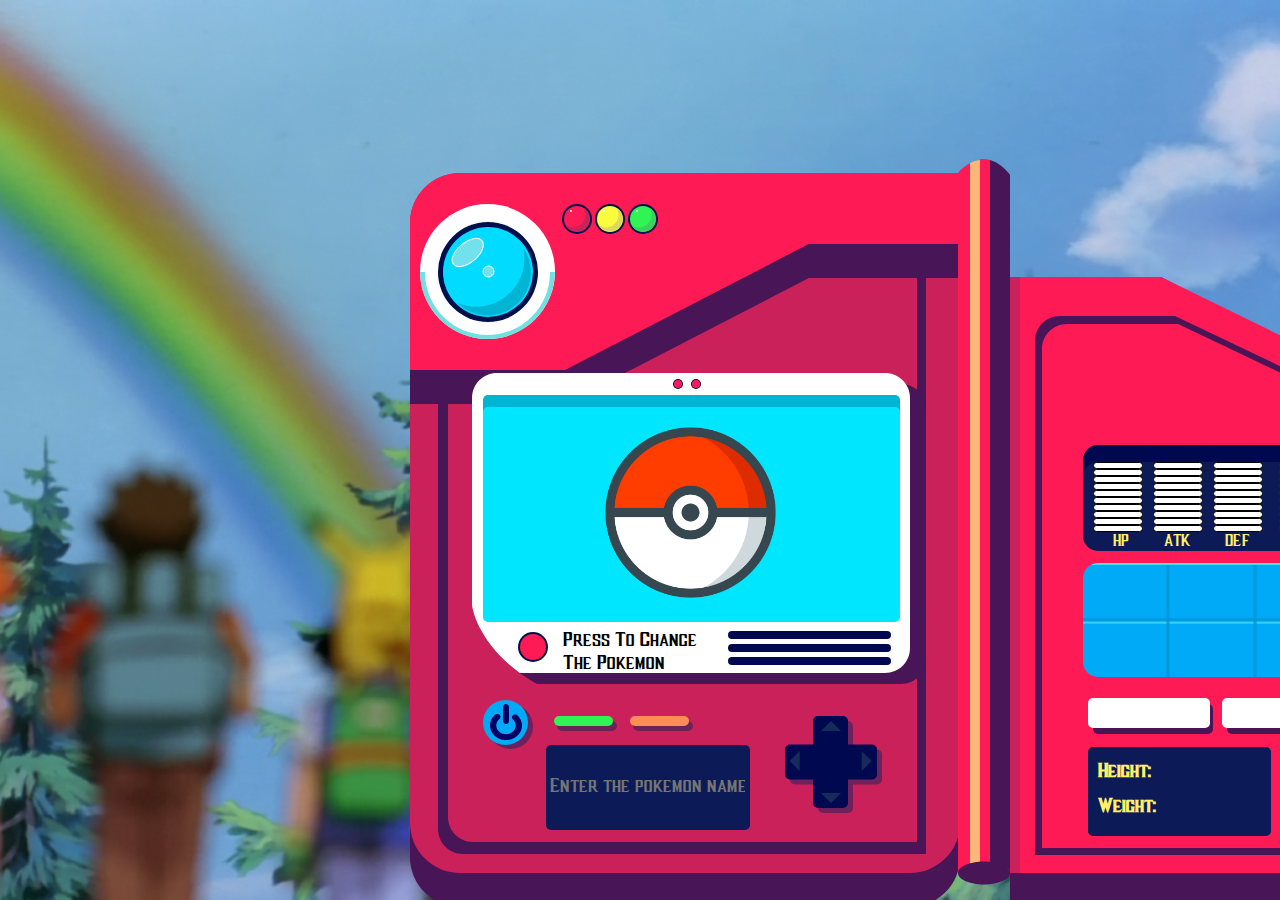
==== index.html @ 6c731b9b "Rename Pokedex.html to index.html" ====
<!DOCTYPE html>
<html lang="en">
<head>
    <meta charset="UTF-8">
    <meta http-equiv="X-UA-Compatible" content="IE=edge">
    <meta name="viewport" content="width=device-width, initial-scale=1.0">
    <title>Pokedex</title>
    <link rel="stylesheet" href="css/style.css">
    <link rel="icon" type="imgicon" href="img/favicon.ico">
</head>
<body>
    <div id="Web_1920__1" class="Web_1920__1_Class">
        <div class="Componente_27___1 Componente_27__1_Class">
            <div class="Componente_21___1 Componente_21__1_Class">
                <svg class="Rectngulo_1">
                    <rect class="Rectngulo_1_Class" rx="50" ry="50" x="0" y="0" width="550" height="700">
                    </rect>
                </svg>
                <div class="Grupo_1_Class">
                    <svg class="Rectngulo_2">
                        <rect class="Rectngulo_2_Class" rx="50" ry="50" x="0" y="0" width="550" height="700">
                        </rect>
                    </svg>
                </div>
                <svg class="Unin_7" viewBox="0 0 488.001 657">
                    <path class="Unin_7_Class" d="M 25.00020027160645 657 C 11.19330024719238 657 0 645.8067016601562 0 631.9998168945312 L 0 131.4000091552734 L 137.8188018798828 131.4000091552734 L 354.022216796875 0.1224000006914139 L 354.022216796875 0 L 463.0005187988281 0 C 476.8074035644531 0 488.0007019042969 11.19330024719238 488.0007019042969 25.00020027160645 L 488.0007019042969 131.4000091552734 L 488.0007019042969 657 L 25.00020027160645 657 Z">
                    </path>
                </svg>
                <svg class="Unin_8" viewBox="0 0 469 632">
                    <path class="Unin_8_Class" d="M 25.00020027160645 631.9998168945312 C 11.19330024719238 631.9998168945312 0 620.8074340820312 0 606.9996337890625 L 0 126.3996047973633 L 132.4544830322266 126.3996047973633 L 340.2387084960938 0.1179000064730644 L 340.2387084960938 0 L 444.0006103515625 0 C 457.8075256347656 0 468.9999084472656 11.19330024719238 468.9999084472656 25.00020027160645 L 468.9999084472656 126.3996047973633 L 468.9999084472656 631.9998168945312 L 25.00020027160645 631.9998168945312 Z">
                    </path>
                </svg>
                <svg class="Unin_2" viewBox="0 0 550 197">
                    <path class="Unin_2_Class" d="M 154.9998016357422 71.00009918212891 L 154.9998016357422 0 L 549.9999389648438 0 L 549.9999389648438 71.00009918212891 L 398.8108520507812 71.00009918212891 L 154.9998016357422 197.0001068115234 L 154.9998016357422 71.00009918212891 Z M 0 197.0001068115234 L 0 50.00040054321289 C 0 22.38570022583008 22.38570022583008 0 50.00040054321289 0 L 154.9998016357422 0 L 154.9998016357422 197.0001068115234 L 0 197.0001068115234 Z">
                    </path>
                </svg>
                <svg class="Unin_1" viewBox="0 0 550 197">
                    <path class="Unin_1_Class" d="M 154.9998016357422 71.00009918212891 L 154.9998016357422 0 L 549.9999389648438 0 L 549.9999389648438 71.00009918212891 L 398.8108520507812 71.00009918212891 L 154.9998016357422 197.0001068115234 L 154.9998016357422 71.00009918212891 Z M 0 197.0001068115234 L 0 50.00040054321289 C 0 22.38570022583008 22.38570022583008 0 50.00040054321289 0 L 154.9998016357422 0 L 154.9998016357422 197.0001068115234 L 0 197.0001068115234 Z">
                    </path>
                </svg>
            </div>
            <div class="Componente_11___1 Componente_11__1_Class">
                <svg class="Unin_3" viewBox="0 0 550 630">
                    <path class="Unin_3_Class" d="M 549.9999389648438 630 L 549.9999389648438 126 L 394.671630859375 126 L 151.0002288818359 0.1170000061392784 L 151.0002288818359 0 L -3.0517578125e-05 0 L -3.0517578125e-05 126 L -3.0517578125e-05 630 L 549.9999389648438 630 Z">
                    </path>
                </svg>
                <svg class="Unin_4" viewBox="0 0 550 596">
                    <path class="Unin_4_Class" d="M 549.9999389648438 596 L 549.9999389648438 119.1999969482422 L 394.671630859375 119.1999969482422 L 151.0002288818359 0.110685721039772 L 151.0002288818359 0 L -3.0517578125e-05 0 L -3.0517578125e-05 119.1999969482422 L -3.0517578125e-05 596 L 549.9999389648438 596 Z">
                    </path>
                </svg>
                <svg class="Rectngulo_10">
                    <rect class="Rectngulo_10_Class" rx="0" ry="0" x="0" y="0" width="10" height="596">
                    </rect>
                </svg>
                <svg class="Unin_5" viewBox="0 0 510 539">
                    <path class="Unin_5_Class" d="M 0 539.0001220703125 L 0 107.8002014160156 L 0 25.00020027160645 C 0 11.19330024719238 11.19330024719238 0 25.00020027160645 0 L 140.0184020996094 0 L 140.0184020996094 107.8002014160156 L 140.0184020996094 0.1008000001311302 L 365.9678955078125 107.8002014160156 L 510.0003051757812 107.8002014160156 L 510.0003051757812 513.9999389648438 C 510.0003051757812 527.8068237304688 498.8070068359375 539.0001220703125 485.0001220703125 539.0001220703125 L 0 539.0001220703125 Z">
                    </path>
                </svg>
                <svg class="Unin_6" viewBox="0 0 496 524">
                    <path class="Unin_6_Class" d="M 0 523.9998168945312 L 0 104.7996063232422 L 0 25.00020027160645 C 0 11.19330024719238 11.19330024719238 0 25.00020027160645 0 L 136.1744995117188 0 L 136.1744995117188 104.7996063232422 L 136.1744995117188 0.09719999879598618 L 355.9202270507812 104.7996063232422 L 495.9999084472656 104.7996063232422 L 495.9999084472656 498.9996032714844 C 495.9999084472656 512.8074340820312 484.8075256347656 523.9998168945312 470.9997253417969 523.9998168945312 L 0 523.9998168945312 Z">
                    </path>
                </svg>
            </div>
            <div class="Componente_12___1 Componente_12__1_Class">
                <svg class="Sustraccin_7" viewBox="50 20.498 10.001 704.543">
                    <path class="Sustraccin_7_Class" d="M 49.99958038330078 725.0418701171875 L 49.99958038330078 20.67750930786133 C 50.99649047851562 20.55832672119141 52.00576400756836 20.49841690063477 53.00012588500977 20.49841690063477 C 55.3370361328125 20.49841690063477 57.69221878051758 20.82805442810059 60.00030899047852 21.47823524475098 L 60.00030899047852 725.0418090820312 L 59.99831008911133 725.0418090820312 L 59.99831008911133 725.0408935546875 L 49.99958038330078 725.0418701171875 Z">
                    </path>
                </svg>
                <svg class="Sustraccin_9" viewBox="40 20.677 10 704.364">
                    <path class="Sustraccin_9_Class" d="M 49.99941253662109 725.0418701171875 L 49.99741363525391 725.0418701171875 L 49.99741363525391 725.040771484375 L 39.99968719482422 725.041748046875 L 39.99959564208984 23.92413711547852 C 43.26359558105469 22.17241096496582 46.62777709960938 21.08032035827637 49.99941253662109 20.67741012573242 L 49.99941253662109 725.0418701171875 Z">
                    </path>
                </svg>
                <svg class="Sustraccin_11" viewBox="28 23.924 12 710.118">
                    <path class="Sustraccin_11_Class" d="M 39.99961090087891 734.0418090820312 L 39.99760818481445 734.0418090820312 L 39.99760818481445 734.040771484375 L 27.99997329711914 734.0418090820312 L 27.99997329711914 33.80661010742188 C 31.79142761230469 29.48733711242676 35.82860946655273 26.16261100769043 39.99961090087891 23.92415618896484 L 39.99961090087891 734.0418090820312 Z">
                    </path>
                </svg>
                <svg class="Unin_9" viewBox="0 0 52 724.563">
                    <path class="Unin_9_Class" d="M 0 713.063720703125 C 0 706.71240234375 11.64060020446777 701.5635375976562 26.00010108947754 701.5635375976562 C 39.89596557617188 701.5635375976562 51.24559783935547 706.385009765625 51.96401977539062 712.4520874023438 C 51.81784439086914 711.2030639648438 51.22649002075195 709.9837036132812 50.2047004699707 708.8237915039062 C 49.18500137329102 707.6672973632812 47.7593994140625 706.5953979492188 45.96660232543945 705.6378173828125 C 42.37829971313477 703.7208251953125 37.41839981079102 702.3510131835938 32.00040054321289 701.779541015625 L 32.00040054321289 0 C 35.52569961547852 0.9927000403404236 39.01230239868164 2.748600006103516 42.36389923095703 5.218200206756592 C 45.71010208129883 7.684200286865234 48.95280075073242 10.88370037078857 52.00020217895508 14.72670078277588 L 52.00020217895508 712.5632934570312 L 51.9984016418457 712.5632934570312 L 51.9984016418457 712.5624389648438 L 51.97599029541016 712.5632934570312 C 51.99208450317383 712.7294311523438 52.00020217895508 712.8958740234375 52.00020217895508 713.063720703125 C 52.00020217895508 719.4150390625 40.35960006713867 724.56298828125 26.00010108947754 724.56298828125 C 11.64060020446777 724.56298828125 0 719.4150390625 0 713.063720703125 Z">
                    </path>
                </svg>
            </div>
        </div>
        <div class="Componente_22___1 Componente_22__1_Class">
            <svg class="Elipse_1">
                <ellipse class="Elipse_1_Class" rx="67.5" ry="67.5" cx="67.5" cy="67.5">
                </ellipse>
            </svg>
            <svg class="Sustraccin_1" viewBox="0.002 135 134.996 67">
                <path class="Sustraccin_1_Class" d="M 67.49998474121094 201.9996032714844 C 58.42808532714844 201.9996032714844 49.62460327148438 200.2303924560547 41.33408737182617 196.7411499023438 C 33.32637023925781 193.3709411621094 26.1263370513916 188.5437927246094 19.93400382995605 182.3937835693359 C 13.74361991882324 176.2456817626953 8.867937088012695 169.0812377929688 5.442387104034424 161.0994110107422 C 1.897786855697632 152.8402099609375 0.06733687222003937 144.0591125488281 0.001886873389594257 135 L 134.9981079101562 135.0000152587891 C 134.9326477050781 144.0602111816406 133.1018676757812 152.8409881591797 129.5576019287109 161.0994110107422 C 126.1320724487305 169.0812683105469 121.2563858032227 176.2457122802734 115.0659866333008 182.3937835693359 C 108.8736877441406 188.5437774658203 101.6736526489258 193.3709259033203 93.66590118408203 196.7411499023438 C 85.37538909912109 200.2303924560547 76.57190704345703 201.9996032714844 67.49998474121094 201.9996032714844 Z">
                </path>
            </svg>
            <svg class="Elipse_3">
                <ellipse class="Elipse_3_Class" rx="62.5" ry="62.5" cx="62.5" cy="62.5">
                </ellipse>
            </svg>
            <svg class="Elipse_4">
                <ellipse class="Elipse_4_Class" rx="50" ry="50" cx="50" cy="50">
                </ellipse>
            </svg>
            <svg class="Elipse_5">
                <ellipse class="Elipse_5_Class" rx="45" ry="45" cx="45" cy="45">
                </ellipse>
            </svg>
            <svg class="Elipse_8">
                <ellipse class="Elipse_8_Class" rx="5.5" ry="5.5" cx="5.5" cy="5.5">
                </ellipse>
            </svg>
            <svg class="Elipse_9">
                <ellipse class="Elipse_9_Class" rx="18.5" ry="10" cx="18.5" cy="10">
                </ellipse>
            </svg>
            <svg class="Sustraccin_2" viewBox="28.198 35.326 72.802 67.447">
                <path class="Sustraccin_2_Class" d="M 58.04989242553711 102.7729263305664 C 46.84875869750977 102.7729263305664 36.24715042114258 98.47647857666016 28.19800186157227 90.675048828125 C 33.93080139160156 92.98928833007812 40.00027847290039 94.16361236572266 46.23897552490234 94.16361236572266 C 72.88175201416016 94.16361236572266 94.5572509765625 72.43939208984375 94.5572509765625 45.73672485351562 C 94.5572509765625 42.22719192504883 94.18061828613281 38.72444534301758 93.43783569335938 35.32575988769531 C 98.38571929931641 42.51934814453125 101.0000076293945 50.95720291137695 101.0000076293945 59.72628021240234 C 101.0000076293945 65.53746032714844 99.86439514160156 71.17483520507812 97.62473297119141 76.48185729980469 C 95.46149444580078 81.60779571533203 92.36460113525391 86.21137237548828 88.42010498046875 90.16475677490234 C 84.47560119628906 94.11811065673828 79.88233947753906 97.22195434570312 74.76790618896484 99.39006042480469 C 69.47279357910156 101.6347579956055 63.84804534912109 102.7729263305664 58.04989242553711 102.7729263305664 Z">
                </path>
            </svg>
        </div>
        <div class="Componente_4___1 Componente_4__1_Class">
            <svg class="Rectngulo_19">
                <rect class="Rectngulo_19_Class" rx="15" ry="15" x="0" y="0" width="422" height="89">
                </rect>
            </svg>
            <svg class="Rectngulo_20">
                <rect class="Rectngulo_20_Class" rx="15" ry="15" x="0" y="0" width="422" height="89">
                </rect>
            </svg>
            <div class="stats">
                <ul>
                    <li>
                        <div class="container">
                            <div class="stsh" id="10a"></div>
                            <div class="stsh" id="9a"></div>
                            <div class="stsh" id="8a"></div>
                            <div class="stsh" id="7a"></div>
                            <div class="stsh" id="6a"></div>
                            <div class="stsh" id="5a"></div>
                            <div class="stsh" id="4a"></div>
                            <div class="stsh" id="3a"></div>
                            <div class="stsh" id="2a"></div>
                            <div class="stsh" id="1a"></div>
                        </div>
                         HP</li>
                    <li>
                        <div class="container2">
                            <div class="stsh" id="10b"></div>
                            <div class="stsh" id="9b"></div>
                            <div class="stsh" id="8b"></div>
                            <div class="stsh" id="7b"></div>
                            <div class="stsh" id="6b"></div>
                            <div class="stsh" id="5b"></div>
                            <div class="stsh" id="4b"></div>
                            <div class="stsh" id="3b"></div>
                            <div class="stsh" id="2b"></div>
                            <div class="stsh" id="1b"></div>
                        </div>
                        ATK</li>
                    <li>
                        <div class="container3">
                            <div class="stsh" id="10c"></div>
                            <div class="stsh" id="9c"></div>
                            <div class="stsh" id="8c"></div>
                            <div class="stsh" id="7c"></div>
                            <div class="stsh" id="6c"></div>
                            <div class="stsh" id="5c"></div>
                            <div class="stsh" id="4c"></div>
                            <div class="stsh" id="3c"></div>
                            <div class="stsh" id="2c"></div>
                            <div class="stsh" id="1c"></div>
                        </div>
                        DEF</li>
                    <li>
                        <div class="container4">
                            <div class="stsh" id="10d"></div>
                            <div class="stsh" id="9d"></div>
                            <div class="stsh" id="8d"></div>
                            <div class="stsh" id="7d"></div>
                            <div class="stsh" id="6d"></div>
                            <div class="stsh" id="5d"></div>
                            <div class="stsh" id="4d"></div>
                            <div class="stsh" id="3d"></div>
                            <div class="stsh" id="2d"></div>
                            <div class="stsh" id="1d"></div>
                        </div>
                        SP.ATK</li>
                    <li>
                        <div class="container5">
                            <div class="stsh" id="10e"></div>
                            <div class="stsh" id="9e"></div>
                            <div class="stsh" id="8e"></div>
                            <div class="stsh" id="7e"></div>
                            <div class="stsh" id="6e"></div>
                            <div class="stsh" id="5e"></div>
                            <div class="stsh" id="4e"></div>
                            <div class="stsh" id="3e"></div>
                            <div class="stsh" id="2e"></div>
                            <div class="stsh" id="1e"></div>
                        </div>
                        SP.DEF</li>
                    <li>
                        <div class="container6">
                            <div class="stsh" id="10f"></div>
                            <div class="stsh" id="9f"></div>
                            <div class="stsh" id="8f"></div>
                            <div class="stsh" id="7f"></div>
                            <div class="stsh" id="6f"></div>
                            <div class="stsh" id="5f"></div>
                            <div class="stsh" id="4f"></div>
                            <div class="stsh" id="3f"></div>
                            <div class="stsh" id="2f"></div>
                            <div class="stsh" id="1f"></div>
                        </div>
                        SPEED</li>
                </ul>
            </div>
        </div>
        <div class="Componente_23___1 Componente_23__1_Class">
            <svg class="Elipse_31">
                <ellipse class="Elipse_31_Class" rx="15" ry="15" cx="15" cy="15">
                </ellipse>
            </svg>
            <svg class="Elipse_34">
                <ellipse class="Elipse_34_Class" rx="13" ry="13" cx="13" cy="13">
                </ellipse>
            </svg>
            <svg class="Sustraccin_12" viewBox="6.026 6.026 23.5 23.5">
                <path class="Sustraccin_12_Class" d="M 16.78344535827637 29.52639961242676 C 12.40365791320801 29.52639961242676 8.382328987121582 27.31801795959473 6.026397705078125 23.61897850036621 C 8.066441535949707 24.91827964782715 10.42965602874756 25.60576438903809 12.86192893981934 25.60576438903809 C 19.88890075683594 25.60576438903809 25.60576057434082 19.8889045715332 25.60576057434082 12.86192989349365 C 25.60576057434082 10.4308614730835 24.91873931884766 8.067167282104492 23.61897468566895 6.026397705078125 C 27.31852531433105 8.38265323638916 29.52639961242676 12.40449142456055 29.52639961242676 16.783447265625 C 29.52639961242676 20.18713760375977 28.20087623596191 23.38714790344238 25.79401016235352 25.79401206970215 C 23.38714408874512 28.20087814331055 20.18713569641113 29.52639961242676 16.78344535827637 29.52639961242676 Z">
                </path>
            </svg>
            <svg class="Elipse_45">
                <ellipse class="Elipse_45_Class" rx="1" ry="1" cx="1" cy="1">
                </ellipse>
            </svg>
        </div>
        <div class="Componente_24___1 Componente_24__1_Class">
            <svg class="Elipse_35">
                <ellipse class="Elipse_35_Class" rx="15" ry="15" cx="15" cy="15">
                </ellipse>
            </svg>
            <svg class="Elipse_37">
                <ellipse class="Elipse_37_Class" rx="13" ry="13" cx="13" cy="13">
                </ellipse>
            </svg>
            <svg class="Sustraccin_13" viewBox="6.026 6.026 23.5 23.5">
                <path class="Sustraccin_13_Class" d="M 16.78344535827637 29.52639961242676 C 12.40365791320801 29.52639961242676 8.382328987121582 27.31801795959473 6.026397705078125 23.61897850036621 C 8.066441535949707 24.91827964782715 10.42965602874756 25.60576438903809 12.86192893981934 25.60576438903809 C 19.88890075683594 25.60576438903809 25.60576057434082 19.8889045715332 25.60576057434082 12.86192989349365 C 25.60576057434082 10.4308614730835 24.91873931884766 8.067167282104492 23.61897468566895 6.026397705078125 C 27.31852531433105 8.38265323638916 29.52639961242676 12.40449142456055 29.52639961242676 16.783447265625 C 29.52639961242676 20.18713760375977 28.20087623596191 23.38714790344238 25.79401016235352 25.79401206970215 C 23.38714408874512 28.20087814331055 20.18713569641113 29.52639961242676 16.78344535827637 29.52639961242676 Z">
                </path>
            </svg>
            <svg class="Elipse_46">
                <ellipse class="Elipse_46_Class" rx="1" ry="1" cx="1" cy="1">
                </ellipse>
            </svg>
        </div>
        <div class="Componente_25___1 Componente_25__1_Class">
            <svg class="Elipse_36">
                <ellipse class="Elipse_36_Class" rx="15" ry="15" cx="15" cy="15">
                </ellipse>
            </svg>
            <svg class="Elipse_38">
                <ellipse class="Elipse_38_Class" rx="13" ry="13" cx="13" cy="13">
                </ellipse>
            </svg>
            <svg class="Sustraccin_14" viewBox="6.026 6.026 23.5 23.5">
                <path class="Sustraccin_14_Class" d="M 16.78344535827637 29.52639961242676 C 12.40365791320801 29.52639961242676 8.382328987121582 27.31801795959473 6.026397705078125 23.61897850036621 C 8.066441535949707 24.91827964782715 10.42965602874756 25.60576438903809 12.86192893981934 25.60576438903809 C 19.88890075683594 25.60576438903809 25.60576057434082 19.8889045715332 25.60576057434082 12.86192989349365 C 25.60576057434082 10.4308614730835 24.91873931884766 8.067167282104492 23.61897468566895 6.026397705078125 C 27.31852531433105 8.38265323638916 29.52639961242676 12.40449142456055 29.52639961242676 16.783447265625 C 29.52639961242676 20.18713760375977 28.20087623596191 23.38714790344238 25.79401016235352 25.79401206970215 C 23.38714408874512 28.20087814331055 20.18713569641113 29.52639961242676 16.78344535827637 29.52639961242676 Z">
                </path>
            </svg>
            <svg class="Elipse_47">
                <ellipse class="Elipse_47_Class" rx="1" ry="1" cx="1" cy="1">
                </ellipse>
            </svg>
        </div>
        <div class="Componente_26___1 Componente_26__1_Class">
            <div class="Componente_17___1 Componente_17__1_Class">
                <svg class="Sustraccin_17" viewBox="50 0 438 300">
                    <path class="Sustraccin_17_Class" d="M 463.0005798339844 299.9996948242188 L 99.00418090820312 299.9996948242188 C 87.77595520019531 293.6692504882812 77.69584655761719 286.4974060058594 69.04340362548828 278.6832275390625 C 61.70862579345703 272.0591125488281 55.30168151855469 264.8878479003906 50.00040054321289 257.3686218261719 L 50.00040054321289 25.00018119812012 C 50.00040054321289 21.62523651123047 50.66140365600586 18.35123634338379 51.96495819091797 15.26912498474121 C 53.22406768798828 12.29218101501465 55.0266227722168 9.618569374084473 57.32256698608398 7.322514057159424 C 59.61856842041016 5.026514053344727 62.29217910766602 3.223847389221191 65.26918029785156 1.964680790901184 C 68.35140228271484 0.6610140800476074 71.62551116943359 1.407877607562114e-05 75.00062561035156 1.407877607562114e-05 L 463.0005798339844 1.407877607562114e-05 C 466.3754577636719 1.407877607562114e-05 469.6494445800781 0.6610140800476074 472.7316284179688 1.964680790901184 C 475.7086181640625 3.223847389221191 478.3822326660156 5.026514053344727 480.67822265625 7.322514057159424 C 482.9742431640625 9.618514060974121 484.7769165039062 12.29212474822998 486.0360717773438 15.26912498474121 C 487.3397216796875 18.35129165649414 488.000732421875 21.62529182434082 488.000732421875 25.00018119812012 L 488.000732421875 275.0003967285156 C 488.000732421875 278.3753051757812 487.3397216796875 281.6492309570312 486.0360717773438 284.7313537597656 C 484.77685546875 287.7082824707031 482.9742431640625 290.3818054199219 480.67822265625 292.6776123046875 C 478.3821716308594 294.9735717773438 475.7085571289062 296.7760620117188 472.7316284179688 298.0351867675781 C 469.6494445800781 299.3387451171875 466.3754577636719 299.9996948242188 463.0005798339844 299.9996948242188 Z">
                    </path>
                </svg>
                <svg class="Sustraccin_16" viewBox="34 0 438 300">
                    <path class="Sustraccin_16_Class" d="M 447.0003051757812 299.9996948242188 L 81.80142211914062 299.9996948242188 C 72.60642242431641 293.3272399902344 64.47275543212891 285.9516906738281 57.62569808959961 278.0777893066406 C 51.98058700561523 271.5859680175781 47.16058731079102 264.7031860351562 43.29953384399414 257.6207885742188 C 36.54953384399414 245.2391815185547 34.54758834838867 235.6845092773438 34.00019836425781 232.1512908935547 L 34.00019836425781 25.00018119812012 C 34.00019836425781 21.62529182434082 34.66119766235352 18.35129165649414 35.96486663818359 15.26912498474121 C 37.22397613525391 12.292236328125 39.02664566040039 9.618625640869141 41.32270050048828 7.322514057159424 C 43.61864471435547 5.026514053344727 46.29225540161133 3.223902940750122 49.26930999755859 1.964680790901184 C 52.35153198242188 0.6610140800476074 55.62553405761719 1.407877607562114e-05 59.00042343139648 1.407877607562114e-05 L 447.0003051757812 1.407877607562114e-05 C 450.3752136230469 1.407877607562114e-05 453.6492004394531 0.6610140800476074 456.7314147949219 1.964680790901184 C 459.7084655761719 3.223902940750122 462.382080078125 5.026514053344727 464.6780395507812 7.322514057159424 C 466.9740905761719 9.618625640869141 468.7767639160156 12.292236328125 470.0358581542969 15.26912498474121 C 471.3395385742188 18.35129165649414 472.0005187988281 21.62529182434082 472.0005187988281 25.00018119812012 L 472.0005187988281 275.0003967285156 C 472.0005187988281 278.3753051757812 471.3395385742188 281.6492309570312 470.0358581542969 284.7313537597656 C 468.7766418457031 287.7082824707031 466.9740295410156 290.3818054199219 464.6780395507812 292.6776123046875 C 462.3819885253906 294.9735717773438 459.7083740234375 296.7760620117188 456.7314147949219 298.0351867675781 C 453.6492004394531 299.3387451171875 450.3752136230469 299.9996948242188 447.0003051757812 299.9996948242188 Z">
                    </path>
                </svg>
                <div class="pssbut">
                    Press To Change <br> The Pokemon
                </div>
            </div>
            <svg class="Rectngulo_32">
                <rect class="Rectngulo_32_Class" rx="4" ry="4" x="0" y="0" width="163" height="8">
                </rect>
            </svg>
            <svg class="Rectngulo_33">
                <rect class="Rectngulo_33_Class" rx="4" ry="4" x="0" y="0" width="163" height="8">
                </rect>
            </svg>
            <svg class="Rectngulo_34">
                <rect class="Rectngulo_34_Class" rx="4" ry="4" x="0" y="0" width="163" height="8">
                </rect>
            </svg>
        </div>
        <div class="Componente_18___1 Componente_18__1_Class">
            <svg class="Rectngulo_30">
                <rect class="Rectngulo_30_Class" rx="5" ry="5" x="0" y="0" width="417" height="215">
                </rect>
            </svg>
            <svg class="Rectngulo_31">
                <rect class="Rectngulo_31_Class" rx="5" ry="5" x="0" y="0" width="417" height="215">
                </rect>
            </svg>
            <div class="pokeinput1">
                <img src="./img/pokeball.png" alt="Pokemon" id="pokeImg" class="pokeimg">
                <p id="pokename"></p>
            </div>
        </div>
        <svg class="Elipse_48">
            <ellipse class="Elipse_48_Class" rx="15" ry="15" cx="15" cy="15">
            </ellipse>
        </svg>
        <button onclick="fetchPokemon()" class="butp">
            <svg class="Elipse_49">
            <ellipse class="Elipse_49_Class" rx="13" ry="13" cx="13" cy="13">
            </ellipse>
        </svg>
        </button>
        <div class="Componente_19___1 Componente_19__1_Class">
            <svg class="Elipse_50">
                <ellipse class="Elipse_50_Class" rx="5" ry="5" cx="5" cy="5">
                </ellipse>
            </svg>
            <svg class="Elipse_51">
                <ellipse class="Elipse_51_Class" rx="4" ry="4" cx="4" cy="4">
                </ellipse>
            </svg>
        </div>
        <div class="Componente_20___1 Componente_20__1_Class">
            <svg class="Elipse_52">
                <ellipse class="Elipse_52_Class" rx="5" ry="5" cx="5" cy="5">
                </ellipse>
            </svg>
            <svg class="Elipse_53">
                <ellipse class="Elipse_53_Class" rx="4" ry="4" cx="4" cy="4">
                </ellipse>
            </svg>
        </div>
        <div class="Componente_10___1 Componente_10__1_Class">
            <svg class="Elipse_54">
                <ellipse class="Elipse_54_Class" rx="19.5" ry="19.5" cx="19.5" cy="19.5">
                </ellipse>
            </svg>
            <svg class="Elipse_55">
                <ellipse class="Elipse_55_Class" rx="16.5" ry="16.5" cx="16.5" cy="16.5">
                </ellipse>
            </svg>
            <svg class="Sustraccin_18" viewBox="0 0 30.267 30.267">
                <path class="Sustraccin_18_Class" d="M 13.85449123382568 30.26671981811523 C 8.213563919067383 30.26671981811523 3.034311294555664 27.42244720458984 0 22.65828704833984 C 2.62746524810791 24.33171463012695 5.671156883239746 25.21715545654297 8.803791999816895 25.21715545654297 C 17.85414886474609 25.21715545654297 25.2171516418457 17.85415267944336 25.2171516418457 8.803791999816895 C 25.2171516418457 5.672709465026855 24.33230590820312 2.628399848937988 22.65827941894531 0 C 27.42309951782227 3.03472900390625 30.26671981811523 8.21463680267334 30.26671981811523 13.85449314117432 C 30.26671981811523 18.23826217651367 28.55952072143555 22.35969924926758 25.4596061706543 25.45960998535156 C 22.35969543457031 28.55952072143555 18.23825836181641 30.26671981811523 13.85449123382568 30.26671981811523 Z">
                </path>
            </svg>
        </div>
        <svg class="Elipse_58">
            <ellipse class="Elipse_58_Class" rx="1.5" ry="1" cx="1.5" cy="1">
            </ellipse>
        </svg>
        <div class="Componente_8___1 Componente_8__1_Class">
            <svg class="Rectngulo_35">
                <rect class="Rectngulo_35_Class" rx="4" ry="4" x="0" y="0" width="32" height="8">
                </rect>
            </svg>
            <svg class="Rectngulo_54">
                <rect class="Rectngulo_54_Class" rx="4" ry="4" x="0" y="0" width="32" height="8">
                </rect>
            </svg>
        </div>
        <div class="Componente_9___1 Componente_9__1_Class">
            <svg class="Rectngulo_55">
                <rect class="Rectngulo_55_Class" rx="4" ry="4" x="0" y="0" width="32" height="8">
                </rect>
            </svg>
            <svg class="Rectngulo_36">
                <rect class="Rectngulo_36_Class" rx="4" ry="4" x="0" y="0" width="32" height="8">
                </rect>
            </svg>
        </div>
        <div class="Componente_6___1 Componente_6__1_Class">
            <svg class="Rectngulo_37">
                <rect class="Rectngulo_37_Class" rx="5" ry="5" x="0" y="0" width="120" height="30">
                </rect>
            </svg>
            <svg class="Rectngulo_38">
                <rect class="Rectngulo_38_Class" rx="5" ry="5" x="0" y="0" width="122" height="30">
                </rect>
            </svg>
        </div>
        <svg class="Rectngulo_41">
            <rect class="Rectngulo_41_Class" rx="5" ry="5" x="0" y="0" width="183" height="89">
            </rect>
        </svg>
        <div class="poktype">
            <h2>Height: <p id="height"> </p></h2>
            <h2>Weight: <p id="weight"> </p></h2>
        </div>
        <svg class="Rectngulo_44">
            <rect class="Rectngulo_44_Class" rx="5" ry="5" x="0" y="0" width="174" height="89">
            </rect>
        </svg>
        <div class="poktype2">
            <h2>Type: <p class="tipo" id="type"> </p></h2>
            <h2>Weakness: <p id="weakness"> </p><p class="tipo2" id="weakness2"></p></h2>
        </div>
        <div class="Componente_7___1 Componente_7__1_Class">
            <svg class="Rectngulo_45">
                <rect class="Rectngulo_45_Class" rx="5" ry="5" x="0" y="0" width="120" height="30">
                </rect>
            </svg>
            <svg class="Rectngulo_46">
                <rect class="Rectngulo_46_Class" rx="5" ry="5" x="0" y="0" width="122" height="30">
                </rect>
            </svg>
        </div>
        <svg class="Rectngulo_47">
            <rect class="Rectngulo_47_Class" rx="5" ry="5" x="0" y="0" width="204" height="85">
            </rect>
        </svg>
        <div class="rec47">
            <input type="text" placeholder="Enter the pokemon&#10; name" id="pokeName" name="pokeName">
        </div>
        <div class="Componente_16___1 Componente_16__1_Class">
            <svg class="Elipse_59">
                <ellipse class="Elipse_59_Class" rx="22.5" ry="22.5" cx="22.5" cy="22.5">
                </ellipse>
            </svg>
            <svg class="Elipse_60">
                <ellipse class="Elipse_60_Class" rx="22.5" ry="22.5" cx="22.5" cy="22.5">
                </ellipse>
            </svg>
        </div>
        <div class="Componente_3___1 Componente_3__1_Class">
            <svg class="Trazado_16" viewBox="463.85 -1279.898 6 20">
                <path class="Trazado_16_Class" d="M 466.38671875 -1279.858154296875 C 465.7560729980469 -1279.747436523438 465.12548828125 -1279.380859375 464.6912231445312 -1278.869140625 C 464.2493286132812 -1278.346435546875 463.9934387207031 -1277.755126953125 463.8926696777344 -1277.0302734375 C 463.8357849121094 -1276.624145507812 463.8357849121094 -1263.169799804688 463.8926696777344 -1262.763427734375 C 463.9443359375 -1262.38818359375 464.019287109375 -1262.112548828125 464.1510925292969 -1261.802856445312 C 464.5904541015625 -1260.785400390625 465.4149780273438 -1260.100219726562 466.40478515625 -1259.935424804688 C 467.8572998046875 -1259.693969726562 469.2322692871094 -1260.637573242188 469.6923217773438 -1262.189208984375 C 469.857666015625 -1262.743408203125 469.8499450683594 -1262.356811523438 469.8499450683594 -1269.896850585938 C 469.8499450683594 -1277.442749023438 469.857666015625 -1277.05029296875 469.6923217773438 -1277.607299804688 C 469.2322692871094 -1279.156372070312 467.8314514160156 -1280.1083984375 466.38671875 -1279.858154296875 Z">
                </path>
            </svg>
            <svg class="Trazado_17" viewBox="0.217 -1035.93 32 26">
                <path class="Trazado_17_Class" d="M 7.140093326568604 -1035.918823242188 C 7.118008613586426 -1035.913696289062 7.004826545715332 -1035.896118164062 6.891642570495605 -1035.880859375 C 6.317445755004883 -1035.795654296875 5.704599380493164 -1035.504516601562 5.268430709838867 -1035.107788085938 C 3.741838455200195 -1033.723876953125 2.71214747428894 -1032.448120117188 1.870175242424011 -1030.908569335938 C 0.8128792643547058 -1028.970092773438 0.2800900638103485 -1027.001098632812 0.2221182137727737 -1024.80615234375 C 0.1282590180635452 -1021.443908691406 1.345668196678162 -1018.121520996094 3.631416082382202 -1015.489562988281 C 4.382289886474609 -1014.623107910156 5.411979675292969 -1013.688903808594 6.353332996368408 -1013.013488769531 C 8.321615219116211 -1011.609558105469 10.67361640930176 -1010.627746582031 13.1111946105957 -1010.193298339844 C 14.23198318481445 -1009.992370605469 14.9800968170166 -1009.929626464844 16.22235298156738 -1009.929626464844 C 17.51153564453125 -1009.929626464844 18.25136756896973 -1009.994934082031 19.45221138000488 -1010.216003417969 C 25.66900634765625 -1011.358581542969 30.64630317687988 -1015.886291503906 31.90235900878906 -1021.541687011719 C 32.14529037475586 -1022.636657714844 32.21430587768555 -1023.289611816406 32.21706771850586 -1024.467407226562 C 32.21706771850586 -1025.411499023438 32.18946075439453 -1025.803344726562 32.06523513793945 -1026.57666015625 C 31.62354278564453 -1029.344116210938 30.30675888061523 -1031.945922851562 28.2805004119873 -1034.040405273438 C 27.85537338256836 -1034.479736328125 27.5627555847168 -1034.753540039062 27.52962684631348 -1034.743530273438 C 27.5130615234375 -1034.735961914062 27.39435768127441 -1034.80859375 27.26461410522461 -1034.904052734375 C 26.98579597473145 -1035.110107421875 26.47233009338379 -1035.351196289062 26.13278007507324 -1035.439086914062 C 25.35153961181641 -1035.640014648438 24.43779182434082 -1035.544677734375 23.73936653137207 -1035.187744140625 C 21.86770629882812 -1034.236206054688 21.50883483886719 -1031.950805664062 23.01886367797852 -1030.58740234375 C 23.14584922790527 -1030.47412109375 23.31976318359375 -1030.33349609375 23.40810012817383 -1030.273193359375 C 23.69519996643066 -1030.08251953125 24.29147911071777 -1029.3466796875 24.70280838012695 -1028.68115234375 C 25.86500549316406 -1026.790283203125 26.20179557800293 -1024.577758789062 25.64968109130859 -1022.458312988281 C 24.83255386352539 -1019.321716308594 22.14100074768066 -1016.820617675781 18.69857788085938 -1015.991882324219 C 17.34590148925781 -1015.667907714844 15.89108371734619 -1015.617614746094 14.48043441772461 -1015.841125488281 C 13.15536308288574 -1016.052062988281 11.78336334228516 -1016.571960449219 10.66257476806641 -1017.282775878906 C 9.809558868408203 -1017.825134277344 8.920657157897949 -1018.621154785156 8.310571670532227 -1019.394714355469 C 7.054516315460205 -1020.984191894531 6.425107955932617 -1022.942932128906 6.535530090332031 -1024.911743164062 C 6.643191814422607 -1026.827758789062 7.399586200714111 -1028.573486328125 8.774348258972168 -1030.072509765625 C 9.064207077026367 -1030.388793945312 9.185671806335449 -1030.501708984375 9.701896667480469 -1030.948974609375 C 10.3092212677002 -1031.473754882812 10.63496875762939 -1032.131713867188 10.66533470153809 -1032.900146484375 C 10.68189811706543 -1033.299438476562 10.65153217315674 -1033.523071289062 10.53006839752197 -1033.884643554688 C 10.38099575042725 -1034.333984375 10.11322116851807 -1034.735961914062 9.735023498535156 -1035.077514648438 C 9.25468635559082 -1035.516967773438 8.661163330078125 -1035.793212890625 7.995869159698486 -1035.8935546875 C 7.769503116607666 -1035.926025390625 7.26707935333252 -1035.94140625 7.140093326568604 -1035.918823242188 Z">
                </path>
            </svg>
        </div>
        <div class="Componente_15___1 Componente_15__1_Class">
            <svg class="Rectngulo_48">
                <rect class="Rectngulo_48_Class" rx="5" ry="5" x="0" y="0" width="60" height="10">
                </rect>
            </svg>
            <svg class="Rectngulo_49">
                <rect class="Rectngulo_49_Class" rx="5" ry="5" x="0" y="0" width="59" height="10">
                </rect>
            </svg>
        </div>
        <div class="Componente_14___1 Componente_14__1_Class">
            <svg class="Rectngulo_50">
                <rect class="Rectngulo_50_Class" rx="5" ry="5" x="0" y="0" width="60" height="10">
                </rect>
            </svg>
            <svg class="Rectngulo_51">
                <rect class="Rectngulo_51_Class" rx="5" ry="5" x="0" y="0" width="59" height="10">
                </rect>
            </svg>
        </div>
        <div class="Componente_13___1 Componente_13__1_Class">
            <div class="Grupo_10_Class">
                <svg class="Rectngulo_52">
                    <rect class="Rectngulo_52_Class" rx="5" ry="5" x="0" y="0" width="35" height="92">
                    </rect>
                </svg>
                <svg class="Rectngulo_53">
                    <rect class="Rectngulo_53_Class" rx="5" ry="5" x="0" y="0" width="35" height="92">
                    </rect>
                </svg>
            </div>
            <div class="Grupo_11_Class">
                <svg class="Rectngulo_52_da">
                    <rect class="Rectngulo_52_da_Class" rx="5" ry="5" x="0" y="0" width="35" height="92">
                    </rect>
                </svg>
                <svg class="Rectngulo_53_db">
                    <rect class="Rectngulo_53_db_Class" rx="5" ry="5" x="0" y="0" width="35" height="92">
                    </rect>
                </svg>
            </div>
        </div>
        <svg class="Polgono_1" viewBox="0 0 20 10">
            <path class="Polgono_1_Class" d="M 9.999999046325684 0 L 20 10 L 0 10 Z">
            </path>
        </svg>
        <svg class="Polgono_2" viewBox="0 0 20 10">
            <path class="Polgono_2_Class" d="M 9.999999046325684 0 L 20 10 L 0 10 Z">
            </path>
        </svg>
        <svg class="Polgono_3" viewBox="0 0 20 10">
            <path class="Polgono_3_Class" d="M 9.999999046325684 0 L 20 10 L 0 10 Z">
            </path>
        </svg>
        <svg class="Polgono_4" viewBox="0 0 20 10">
            <path class="Polgono_4_Class" d="M 9.999999046325684 0 L 20 10 L 0 10 Z">
            </path>
        </svg>
        <div class="Componente_5___1 Componente_5__1_Class">
            <svg class="Rectngulo_25">
                <rect class="Rectngulo_25_Class" rx="15" ry="15" x="0" y="0" width="422" height="114">
                </rect>
            </svg>
            <div class="Grupo_7_Class">
                <svg class="Lnea_1" viewBox="0 0 422 1">
                    <path class="Lnea_1_Class" d="M 0 0 L 422 0">
                    </path>
                </svg>
                <svg class="Lnea_2" viewBox="0 0 422 1">
                    <path class="Lnea_2_Class" d="M 0 0 L 422 0">
                    </path>
                </svg>
                <svg class="Trazado_12" viewBox="0 0 422 1">
                    <path class="Trazado_12_Class" d="M 0 0 L 114.56640625 0 L 422 0">
                    </path>
                </svg>
            </div>
            <div class="Grupo_6_Class">
                <svg class="Lnea_1_dn" viewBox="0 0 422 1">
                    <path class="Lnea_1_dn_Class" d="M 0 0 L 422 0">
                    </path>
                </svg>
                <svg class="Lnea_2_do" viewBox="0 0 422 1">
                    <path class="Lnea_2_do_Class" d="M 0 0 L 422 0">
                    </path>
                </svg>
                <svg class="Trazado_12_dp" viewBox="0 0 422 1">
                    <path class="Trazado_12_dp_Class" d="M 0 0 L 114.56640625 0 L 422 0">
                    </path>
                </svg>
            </div>
            <div class="Grupo_2_Class">
                <svg class="Lnea_3" viewBox="0 0 1 114">
                    <path class="Lnea_3_Class" d="M 0 0 L 0 114">
                    </path>
                </svg>
                <svg class="Lnea_4" viewBox="0 0 1 114">
                    <path class="Lnea_4_Class" d="M 0 0 L 0 114">
                    </path>
                </svg>
                <svg class="Lnea_5" viewBox="0 0 1 114">
                    <path class="Lnea_5_Class" d="M 0 0 L 0 114">
                    </path>
                </svg>
            </div>
            <div class="Grupo_3_Class">
                <svg class="Lnea_3_dv" viewBox="0 0 1 114">
                    <path class="Lnea_3_dv_Class" d="M 0 0 L 0 114">
                    </path>
                </svg>
                <svg class="Lnea_4_dw" viewBox="0 0 1 114">
                    <path class="Lnea_4_dw_Class" d="M 0 0 L 0 114">
                    </path>
                </svg>
                <svg class="Lnea_5_dx" viewBox="0 0 1 114">
                    <path class="Lnea_5_dx_Class" d="M 0 0 L 0 114">
                    </path>
                </svg>
            </div>
            <div class="Grupo_4_Class">
                <svg class="Lnea_3_dz" viewBox="0 0 1 114">
                    <path class="Lnea_3_dz_Class" d="M 0 0 L 0 114">
                    </path>
                </svg>
                <svg class="Lnea_4_d" viewBox="0 0 1 114">
                    <path class="Lnea_4_d_Class" d="M 0 0 L 0 114">
                    </path>
                </svg>
                <svg class="Lnea_5_d" viewBox="0 0 1 114">
                    <path class="Lnea_5_d_Class" d="M 0 0 L 0 114">
                    </path>
                </svg>
            </div>
            <div class="Grupo_5_Class">
                <svg class="Lnea_3_d" viewBox="0 0 1 114">
                    <path class="Lnea_3_d_Class" d="M 0 0 L 0 114">
                    </path>
                </svg>
                <svg class="Lnea_4_ea" viewBox="0 0 1 114">
                    <path class="Lnea_4_ea_Class" d="M 0 0 L 0 114">
                    </path>
                </svg>
                <svg class="Lnea_5_ea" viewBox="0 0 1 114">
                    <path class="Lnea_5_ea_Class" d="M 0 0 L 0 114">
                    </path>
                </svg>
            </div>
            <svg class="Sustraccin_22" viewBox="0 15 406.953 2">
                <path class="Sustraccin_22_Class" d="M 406.9534606933594 17.00010108947754 L 406.9534301757812 17.00010108947754 L 1.508789046056336e-05 17.00010108947754 C 2.267665147781372 15.6911506652832 4.853415012359619 15.00030040740967 7.47721529006958 15.00030040740967 L 11.47681522369385 15.00030040740967 L 395.4771118164062 15.00030040740967 L 399.4767150878906 15.00030040740967 C 402.1009521484375 15.00030040740967 404.6852722167969 15.6911506652832 406.9502258300781 16.99825096130371 L 406.9534606933594 17.00010108947754 Z">
                </path>
            </svg>
        </div>
    </div>
</body>
<footer>
    <script src="./pokescr.js"></script>
</footer>
---- css/style.css ----
@font-face {
  font-family: 'MKX-Title';
  src:url('MKX-Title.ttf.woff') format('woff'),
      url('MKX-Title.ttf.svg#MKX-Title') format('svg'),
      url('MKX-Title.ttf.eot'),
      url('MKX-Title.ttf.eot?#iefix') format('embedded-opentype'); 
  font-weight: normal;
  font-style: normal;
}

.mediaViewInfo {
  --web-view-name: Web 1920 – 1;
  --web-view-id: Web_1920__1;
  --web-enable-deep-linking: true;
}
:root {
  --web-view-ids: Web_1920__1;
}
* {
  margin: 0;
  padding: 0;
  box-sizing: border-box;
  border: none;
}
.Web_1920__1_Class {
  position: absolute;
  width: 100%;
  height: 100%;
  background-image: url("/img/background.png");
  background-position: center;
  background-repeat: no-repeat;
  background-size: cover;
  overflow: hidden;
  --web-view-name: Web 1920 – 1;
  --web-view-id: Web_1920__1;
  --web-enable-deep-linking: true;
}
.Componente_27__1_Class {
  position: absolute;
  width: 1150px;
  height: 747.543px;
  left: 410px;
  top: 159.457px;
  overflow: visible;
}
.Componente_21__1_Class {
  position: absolute;
  width: 550px;
  height: 734px;
  left: 0px;
  top: 13.543px;
  overflow: visible;
}
.Rectngulo_1_Class {
  fill: rgba(72,21,87,1);
}
.Rectngulo_1 {
  position: absolute;
  overflow: visible;
  width: 550px;
  height: 700px;
  left: 0px;
  top: 34px;
}
.Grupo_1_Class {
  position: absolute;
  width: 550px;
  height: 700px;
  left: 0px;
  top: 0px;
  overflow: visible;
}
.Rectngulo_2_Class {
  fill: rgba(202,33,90,1);
}
.Rectngulo_2 {
  position: absolute;
  overflow: visible;
  width: 550px;
  height: 700px;
  left: 0px;
  top: 0px;
}
.Unin_7_Class {
  fill: rgba(72,21,87,1);
}
.Unin_7 {
  overflow: visible;
  position: absolute;
  width: 488.001px;
  height: 657px;
  left: 28px;
  top: 24px;
  transform: matrix(1,0,0,1,0,0);
}
.Unin_8_Class {
  fill: rgba(202,33,90,1);
}
.Unin_8 {
  overflow: visible;
  position: absolute;
  width: 469px;
  height: 632px;
  left: 38px;
  top: 37px;
  transform: matrix(1,0,0,1,0,0);
}
.Unin_2_Class {
  fill: rgba(72,21,87,1);
}
.Unin_2 {
  overflow: visible;
  position: absolute;
  width: 550px;
  height: 197px;
  left: 0px;
  top: 34px;
  transform: matrix(1,0,0,1,0,0);
}
.Unin_1_Class {
  fill: rgba(254,26,85,1);
}
.Unin_1 {
  overflow: visible;
  position: absolute;
  width: 550px;
  height: 197px;
  left: 0px;
  top: 0px;
  transform: matrix(1,0,0,1,0,0);
}
.Componente_11__1_Class {
  position: absolute;
  width: 550px;
  height: 630px;
  left: 600px;
  top: 117.543px;
  overflow: visible;
}
.Unin_3_Class {
  fill: rgba(72,21,87,1);
}
.Unin_3 {
  overflow: visible;
  position: absolute;
  width: 550px;
  height: 630px;
  left: 0px;
  top: 0px;
  transform: matrix(1,0,0,1,0,0);
}
.Unin_4_Class {
  fill: rgba(254,26,85,1);
}
.Unin_4 {
  overflow: visible;
  position: absolute;
  width: 550px;
  height: 596px;
  left: 0px;
  top: 0px;
  transform: matrix(1,0,0,1,0,0);
}
.Rectngulo_10_Class {
  fill: rgba(202,33,90,1);
}
.Rectngulo_10 {
  position: absolute;
  overflow: visible;
  width: 10px;
  height: 596px;
  left: 0px;
  top: 0px;
}
.Unin_5_Class {
  fill: rgba(72,21,87,1);
}
.Unin_5 {
  overflow: visible;
  position: absolute;
  width: 510px;
  height: 539px;
  left: 25px;
  top: 39px;
  transform: matrix(1,0,0,1,0,0);
}
.Unin_6_Class {
  fill: rgba(254,26,85,1);
}
.Unin_6 {
  overflow: visible;
  position: absolute;
  width: 496px;
  height: 524px;
  left: 32px;
  top: 47px;
  transform: matrix(1,0,0,1,0,0);
}
.Componente_12__1_Class {
  position: absolute;
  width: 52px;
  height: 725.543px;
  left: 548px;
  top: 0px;
  overflow: visible;
}
.Sustraccin_7_Class {
  fill: rgba(254,26,85,1);
}
.Sustraccin_7 {
  overflow: visible;
  position: absolute;
  width: 10.001px;
  height: 704.543px;
  left: 22px;
  top: 0px;
  transform: matrix(1,0,0,1,0,0);
}
.Sustraccin_9_Class {
  fill: rgba(254,182,120,1);
}
.Sustraccin_9 {
  overflow: visible;
  position: absolute;
  width: 10px;
  height: 704.364px;
  left: 12px;
  top: 0.179px;
  transform: matrix(1,0,0,1,0,0);
}
.Sustraccin_11_Class {
  fill: rgba(254,26,85,1);
}
.Sustraccin_11 {
  overflow: visible;
  position: absolute;
  width: 12px;
  height: 710.118px;
  left: 0px;
  top: 3.426px;
  transform: matrix(1,0,0,1,0,0);
}
.Unin_9_Class {
  fill: rgba(72,21,87,1);
}
.Unin_9 {
  overflow: visible;
  position: absolute;
  width: 52px;
  height: 724.563px;
  left: 0px;
  top: 0.98px;
  transform: matrix(1,0,0,1,0,0);
}
.Componente_22__1_Class {
  position: absolute;
  width: 135px;
  height: 135px;
  left: 420px;
  top: 204px;
  overflow: visible;
}
.Elipse_1_Class {
  fill: rgba(255,255,255,1);
}
.Elipse_1 {
  position: absolute;
  overflow: visible;
  width: 135px;
  height: 135px;
  left: 0px;
  top: 0px;
}
.Sustraccin_1_Class {
  fill: rgba(112,224,225,1);
}
.Sustraccin_1 {
  overflow: visible;
  position: absolute;
  width: 134.996px;
  height: 67px;
  left: 0.004px;
  top: 68px;
  transform: matrix(1,0,0,1,0,0);
}
.Elipse_3_Class {
  fill: rgba(255,255,255,1);
}
.Elipse_3 {
  position: absolute;
  overflow: visible;
  width: 125px;
  height: 125px;
  left: 5px;
  top: 6px;
}
.Elipse_4_Class {
  fill: rgba(1,15,76,1);
}
.Elipse_4 {
  position: absolute;
  overflow: visible;
  width: 100px;
  height: 100px;
  left: 18px;
  top: 18px;
}
.Elipse_5_Class {
  fill: rgba(1,219,255,1);
}
.Elipse_5 {
  position: absolute;
  overflow: visible;
  width: 90px;
  height: 90px;
  left: 23px;
  top: 23px;
}
.Elipse_8_Class {
  fill: rgba(114,225,236,1);
  stroke: rgba(255,255,255,1);
  stroke-width: 1px;
  stroke-linejoin: miter;
  stroke-linecap: butt;
  stroke-miterlimit: 4;
  shape-rendering: auto;
}
.Elipse_8 {
  position: absolute;
  overflow: visible;
  width: 11px;
  height: 11px;
  left: 63px;
  top: 62px;
}
.Elipse_9_Class {
  fill: rgba(114,225,236,1);
  stroke: rgba(255,255,255,1);
  stroke-width: 1px;
  stroke-linejoin: miter;
  stroke-linecap: butt;
  stroke-miterlimit: 4;
  shape-rendering: auto;
}
.Elipse_9 {
  width: 37px;
  height: 20px;
  position: absolute;
  overflow: visible;
  transform: translate(0px, 0px) matrix(1,0,0,1,29.2844,38.5289) rotate(-40deg);
  transform-origin: center;
}
.Sustraccin_2_Class {
  fill: rgba(0,181,212,1);
}
.Sustraccin_2 {
  overflow: visible;
  position: absolute;
  width: 72.802px;
  height: 67.447px;
  left: 38.198px;
  top: 43.553px;
  transform: matrix(1,0,0,1,0,0);
}
.Componente_4__1_Class {
  position: absolute;
  width: 422px;
  height: 106px;
  left: 1083px;
  top: 445px;
  overflow: visible;
}
.stats{
  position: absolute;
  overflow: visible;
  width: 422px;
  height: 89px;
  left: 0px;
  top: 17px;
}
.container{
  position: absolute;
  overflow: visible;
width: 50px;
height: 70px;
left: 10px;
top: 0px;
}
.stsh{
  width: 50px;
  height: 7px;
  background-color: rgb(255, 255, 255);
  border-color: rgb(0, 0, 0);
  border-style: solid;
  border-radius: 5px;
  border-width: 1px;
}
.container2{
  position: absolute;
  overflow: visible;
width: 50px;
height: 70px;
left: 70px;
top: 0px;
}
.container3{
  position: absolute;
  overflow: visible;
width: 50px;
height: 70px;
left: 130px;
top: 0px;
}
.container4{
  position: absolute;
  overflow: visible;
width: 50px;
height: 70px;
left: 196px;
top: 0px;
}
.container5{
  position: absolute;
  overflow: visible;
width: 50px;
height: 70px;
left: 276px;
top: 0px;
}
.container6{
  position: absolute;
  overflow: visible;
width: 50px;
height: 70px;
left: 351px;
top: 0px;
}
.stats ul{
  margin-top: 70px;
}
.stats ul li{
  display: inline;
  list-style: none;
  margin-left: 30px;
  font-family: "MKX-Title";
  color: rgb(255, 240, 104);
}
.Rectngulo_19_Class {
  fill: rgba(0,8,80,1);
}
.Rectngulo_19 {
  position: absolute;
  overflow: visible;
  width: 422px;
  height: 89px;
  left: 0px;
  top: 0px;
}
.Rectngulo_20_Class {
  fill: rgba(12,26,87,1);
}
.Rectngulo_20 {
  position: absolute;
  overflow: visible;
  width: 422px;
  height: 89px;
  left: 0px;
  top: 17px;
}
.Componente_23__1_Class {
  position: absolute;
  width: 30px;
  height: 30px;
  left: 562px;
  top: 204px;
  overflow: visible;
}
.Elipse_31_Class {
  fill: rgba(1,15,76,1);
}
.Elipse_31 {
  position: absolute;
  overflow: visible;
  width: 30px;
  height: 30px;
  left: 0px;
  top: 0px;
}
.Elipse_34_Class {
  fill: rgba(254,26,85,1);
}
.Elipse_34 {
  position: absolute;
  overflow: visible;
  width: 26px;
  height: 26px;
  left: 2px;
  top: 2px;
}
.Sustraccin_12_Class {
  fill: rgba(195,36,92,1);
}
.Sustraccin_12 {
  overflow: visible;
  position: absolute;
  width: 23.5px;
  height: 23.5px;
  left: 4.026px;
  top: 4.027px;
  transform: matrix(1,0,0,1,0,0);
}
.Elipse_45_Class {
  fill: rgba(255,255,255,1);
}
.Elipse_45 {
  position: absolute;
  overflow: visible;
  width: 2px;
  height: 2px;
  left: 8px;
  top: 6px;
}
.Componente_24__1_Class {
  position: absolute;
  width: 30px;
  height: 30px;
  left: 595px;
  top: 204px;
  overflow: visible;
}
.Elipse_35_Class {
  fill: rgba(1,15,76,1);
}
.Elipse_35 {
  position: absolute;
  overflow: visible;
  width: 30px;
  height: 30px;
  left: 0px;
  top: 0px;
}
.Elipse_37_Class {
  fill: rgba(252,252,63,1);
}
.Elipse_37 {
  position: absolute;
  overflow: visible;
  width: 26px;
  height: 26px;
  left: 2px;
  top: 2px;
}
.Sustraccin_13_Class {
  fill: rgba(220,215,93,1);
}
.Sustraccin_13 {
  overflow: visible;
  position: absolute;
  width: 23.5px;
  height: 23.5px;
  left: 4.026px;
  top: 4.027px;
  transform: matrix(1,0,0,1,0,0);
}
.Elipse_46_Class {
  fill: rgba(255,255,255,1);
}
.Elipse_46 {
  position: absolute;
  overflow: visible;
  width: 2px;
  height: 2px;
  left: 8px;
  top: 6px;
}
.Componente_25__1_Class {
  position: absolute;
  width: 30px;
  height: 30px;
  left: 628px;
  top: 204px;
  overflow: visible;
}
.Elipse_36_Class {
  fill: rgba(1,15,76,1);
}
.Elipse_36 {
  position: absolute;
  overflow: visible;
  width: 30px;
  height: 30px;
  left: 0px;
  top: 0px;
}
.Elipse_38_Class {
  fill: rgba(48,244,84,1);
}
.Elipse_38 {
  position: absolute;
  overflow: visible;
  width: 26px;
  height: 26px;
  left: 2px;
  top: 2px;
}
.Sustraccin_14_Class {
  fill: rgba(60,208,96,1);
}
.Sustraccin_14 {
  overflow: visible;
  position: absolute;
  width: 23.5px;
  height: 23.5px;
  left: 4.026px;
  top: 4.027px;
  transform: matrix(1,0,0,1,0,0);
}
.Elipse_47_Class {
  fill: rgba(255,255,255,1);
}
.Elipse_47 {
  position: absolute;
  overflow: visible;
  width: 2px;
  height: 2px;
  left: 8px;
  top: 6px;
}
.Componente_26__1_Class {
  position: absolute;
  width: 454.001px;
  height: 311px;
  left: 472px;
  top: 373px;
  overflow: visible;
}
.Componente_17__1_Class {
  position: absolute;
  width: 454.001px;
  height: 311px;
  left: 0px;
  top: 0px;
  overflow: visible;
}
.Sustraccin_17_Class {
  fill: rgba(72,21,87,1);
}
.Sustraccin_17 {
  overflow: visible;
  position: absolute;
  width: 438px;
  height: 300px;
  left: 16px;
  top: 11px;
  transform: matrix(1,0,0,1,0,0);
}
.Sustraccin_16_Class {
  fill: rgba(255,255,255,1);
}
.pssbut{
  font-size: 20px;
  position: absolute;
  top: 82%;
  left: 20%;
  font-family: "MKX-Title";
}
.Sustraccin_16 {
  overflow: visible;
  position: absolute;
  width: 438px;
  height: 300px;
  left: 0px;
  top: 0px;
  transform: matrix(1,0,0,1,0,0);
}
.Rectngulo_32_Class {
  fill: rgba(0,8,80,1);
}
.Rectngulo_32 {
  position: absolute;
  overflow: visible;
  width: 163px;
  height: 8px;
  left: 256px;
  top: 258px;
}
.Rectngulo_33_Class {
  fill: rgba(0,8,80,1);
}
.Rectngulo_33 {
  position: absolute;
  overflow: visible;
  width: 163px;
  height: 8px;
  left: 256px;
  top: 271px;
}
.Rectngulo_34_Class {
  fill: rgba(0,8,80,1);
}
.Rectngulo_34 {
  position: absolute;
  overflow: visible;
  width: 163px;
  height: 8px;
  left: 256px;
  top: 284px;
}
.Componente_18__1_Class {
  position: absolute;
  width: 417px;
  height: 227px;
  left: 483px;
  top: 395px;
  overflow: visible;
}

.pokeimg{
  position: absolute;
  top: 10px;
  left: 100px;
  height: 215px;
  width: 215px;
}

.pokeinput1{
  position: absolute;
}
.pokeinput1 p{
  top: 190px;
  left: 130px;
  position: absolute;
  font-family: "MKX-Title";
  font-size: 30px;
  width: 200px;
}

.Rectngulo_30_Class {
  fill: rgba(0,181,212,1);
}
.Rectngulo_30 {
  position: absolute;
  overflow: visible;
  width: 417px;
  height: 215px;
  left: 0px;
  top: 0px;
}
.Rectngulo_31_Class {
  fill: rgba(0,230,254,1);
}
.Rectngulo_31 {
  position: absolute;
  overflow: visible;
  width: 417px;
  height: 215px;
  left: 0px;
  top: 12px;
}
.Elipse_48_Class {
  fill: rgba(1,15,76,1);
}
.Elipse_48 {
  position: absolute;
  overflow: visible;
  width: 30px;
  height: 30px;
  left: 518px;
  top: 632px;
}
.Elipse_49_Class {
  fill: rgba(254,26,85,1);
}
.Elipse_49 {
  position: absolute;
  overflow: visible;
  width: 26px;
  height: 26px;
  left: 520px;
  top: 634px;
}
.butp{
  cursor: pointer;
}
.Componente_19__1_Class {
  position: absolute;
  width: 10px;
  height: 10px;
  left: 673px;
  top: 379px;
  overflow: visible;
}
.Elipse_50_Class {
  fill: rgba(1,15,76,1);
}
.Elipse_50 {
  position: absolute;
  overflow: visible;
  width: 10px;
  height: 10px;
  left: 0px;
  top: 0px;
}
.Elipse_51_Class {
  fill: rgba(254,26,85,1);
}
.Elipse_51 {
  position: absolute;
  overflow: visible;
  width: 8px;
  height: 8px;
  left: 1px;
  top: 1px;
}
.Componente_20__1_Class {
  position: absolute;
  width: 10px;
  height: 10px;
  left: 691px;
  top: 379px;
  overflow: visible;
}
.Elipse_52_Class {
  fill: rgba(1,15,76,1);
}
.Elipse_52 {
  position: absolute;
  overflow: visible;
  width: 10px;
  height: 10px;
  left: 0px;
  top: 0px;
}
.Elipse_53_Class {
  fill: rgba(254,26,85,1);
}
.Elipse_53 {
  position: absolute;
  overflow: visible;
  width: 8px;
  height: 8px;
  left: 1px;
  top: 1px;
}
.Componente_10__1_Class {
  position: absolute;
  width: 39px;
  height: 39px;
  left: 1477px;
  top: 708px;
  overflow: visible;
}
.Elipse_54_Class {
  fill: rgba(1,15,76,1);
}
.Elipse_54 {
  position: absolute;
  overflow: visible;
  width: 39px;
  height: 39px;
  left: 0px;
  top: 0px;
}
.Elipse_55_Class {
  fill: rgba(252,252,63,1);
}
.Elipse_55 {
  position: absolute;
  overflow: visible;
  width: 33px;
  height: 33px;
  left: 3px;
  top: 3px;
}
.Sustraccin_18_Class {
  fill: rgba(220,215,93,1);
}
.Sustraccin_18 {
  overflow: visible;
  position: absolute;
  width: 30.267px;
  height: 30.267px;
  left: 5.186px;
  top: 5.186px;
  transform: matrix(1,0,0,1,0,0);
}
.Elipse_58_Class {
  fill: rgba(255,255,255,1);
}
.Elipse_58 {
  position: absolute;
  overflow: visible;
  width: 3px;
  height: 2px;
  left: 1487px;
  top: 716px;
}
.Componente_8__1_Class {
  position: absolute;
  width: 33px;
  height: 10px;
  left: 1445px;
  top: 688px;
  overflow: visible;
}
.Rectngulo_35_Class {
  fill: rgba(72,21,87,1);
}
.Rectngulo_35 {
  position: absolute;
  overflow: visible;
  width: 32px;
  height: 8px;
  left: 1px;
  top: 2px;
}
.Rectngulo_54_Class {
  fill: rgba(0,8,80,1);
}
.Rectngulo_54 {
  position: absolute;
  overflow: visible;
  width: 32px;
  height: 8px;
  left: 0px;
  top: 0px;
}
.Componente_9__1_Class {
  position: absolute;
  width: 33px;
  height: 10px;
  left: 1484px;
  top: 688px;
  overflow: visible;
}
.Rectngulo_55_Class {
  fill: rgba(72,21,87,1);
}
.Rectngulo_55 {
  position: absolute;
  overflow: visible;
  width: 32px;
  height: 8px;
  left: 1px;
  top: 2px;
}
.Rectngulo_36_Class {
  fill: rgba(0,8,80,1);
}
.Rectngulo_36 {
  position: absolute;
  overflow: visible;
  width: 32px;
  height: 8px;
  left: 0px;
  top: 0px;
}
.Componente_6__1_Class {
  position: absolute;
  width: 125px;
  height: 36px;
  left: 1088px;
  top: 698px;
  overflow: visible;
}
.Rectngulo_37_Class {
  fill: rgba(72,21,87,1);
}
.Rectngulo_37 {
  position: absolute;
  overflow: visible;
  width: 120px;
  height: 30px;
  left: 5px;
  top: 6px;
}
.Rectngulo_38_Class {
  fill: rgba(255,255,255,1);
}
.Rectngulo_38 {
  position: absolute;
  overflow: visible;
  width: 122px;
  height: 30px;
  left: 0px;
  top: 0px;
}
.Rectngulo_41_Class {
  fill: rgba(12,26,87,1);
}
.Rectngulo_41 {
  position: absolute;
  overflow: visible;
  width: 183px;
  height: 89px;
  left: 1088px;
  top: 747px;
}
.poktype{
  color: rgb(255, 240, 104);
  font-family: "MKX-Title";
  font-size: 15px;
  position: absolute;
  overflow: visible;
  width: 183px;
  height: 89px;
  left: 1088px;
  top: 747px;
}
.poktype h2{
  font-size: 20px;
  margin-top: 12px;
  margin-left: 10px;
}
.poktype p{
  color: rgb(255, 240, 104);
  text-align:right;
  display:inline-block;
}
.Rectngulo_44_Class {
  fill: rgba(12,26,87,1);
}
.Rectngulo_44 {
  position: absolute;
  overflow: visible;
  width: 174px;
  height: 89px;
  left: 1316px;
  top: 747px;
}
.poktype2{
  color: rgb(255, 240, 104);
  font-family: "MKX-Title";
  font-size: 15px;
  position: absolute;
  overflow: visible;
  width: 174px;
  height: 89px;
  left: 1316px;
  top: 747px;
}
.poktype2 h2{
  font-size: 20px;
  margin-bottom: 5px;
  margin-left: 10px;
}
.poktype2 .tipo{
  color: rgb(255, 240, 104);
  text-align:right;
  display: inline-block;
}
.poktype2 .tipo2{
  color: rgb(255, 240, 104);
  text-align:left;
  display: inline-block;
}
.poktype2 p{
  color: rgb(255, 240, 104);
  text-align:right;
  display: inline-block;
}
.Componente_7__1_Class {
  position: absolute;
  width: 125px;
  height: 36px;
  left: 1222px;
  top: 698px;
  overflow: visible;
}
.Rectngulo_45_Class {
  fill: rgba(72,21,87,1);
}
.Rectngulo_45 {
  position: absolute;
  overflow: visible;
  width: 120px;
  height: 30px;
  left: 5px;
  top: 6px;
}
.Rectngulo_46_Class {
  fill: rgba(255,255,255,1);
}
.Rectngulo_46 {
  position: absolute;
  overflow: visible;
  width: 122px;
  height: 30px;
  left: 0px;
  top: 0px;
}
.rec47{
  position: absolute;
  width: 204px;
  height: 85px;
  left: 546px;
  top: 745px;
}
.rec47 input{
  font-size: 20px;
  height: 60px;
  width: 195px;
  background-color: transparent;
  font-family: "MKX-Title";
  color: #ffff;
  position: absolute;
  top: 10px;
  left: 4px;
}
.Rectngulo_47_Class {
  fill: rgba(12,26,87,1);
}
.Rectngulo_47 {
  position: absolute;
  overflow: visible;
  width: 204px;
  height: 85px;
  left: 546px;
  top: 745px;
}
.Componente_16__1_Class {
  position: absolute;
  width: 50px;
  height: 49px;
  left: 483px;
  top: 700px;
  overflow: visible;
}
.Elipse_59_Class {
  fill: rgba(111,33,91,1);
}
.Elipse_59 {
  position: absolute;
  overflow: visible;
  width: 45px;
  height: 45px;
  left: 5px;
  top: 4px;
}
.Elipse_60_Class {
  fill: rgba(0,170,247,1);
}
.Elipse_60 {
  position: absolute;
  overflow: visible;
  width: 45px;
  height: 45px;
  left: 0px;
  top: 0px;
}
.Componente_3__1_Class {
  position: absolute;
  width: 32px;
  height: 35.549px;
  left: 489.5px;
  top: 704px;
  overflow: visible;
}
.Trazado_16_Class {
  fill: rgba(0,3,100,1);
}

.Trazado_16 {
  overflow: visible;
  position: absolute;
  width: 6px;
  height: 20px;
  left: 13px;
  top: 0px;
  transform: matrix(1,0,0,1,0,0);
}
.Trazado_17_Class {
  fill: rgba(0,3,100,1);
}
.Trazado_17 {
  overflow: visible;
  position: absolute;
  width: 32px;
  height: 26px;
  left: 0px;
  top: 9.549px;
  transform: matrix(1,0,0,1,0,0);
}
.Componente_15__1_Class {
  position: absolute;
  width: 63px;
  height: 15px;
  left: 554px;
  top: 716px;
  overflow: visible;
}
.Rectngulo_48_Class {
  fill: rgba(109,35,88,1);
}
.Rectngulo_48 {
  position: absolute;
  overflow: visible;
  width: 60px;
  height: 10px;
  left: 3px;
  top: 5px;
}
.Rectngulo_49_Class {
  fill: rgba(48,244,84,1);
}
.Rectngulo_49 {
  position: absolute;
  overflow: visible;
  width: 59px;
  height: 10px;
  left: 0px;
  top: 0px;
}
.Componente_14__1_Class {
  position: absolute;
  width: 63px;
  height: 15px;
  left: 630px;
  top: 716px;
  overflow: visible;
}
.Rectngulo_50_Class {
  fill: rgba(109,35,88,1);
}
.Rectngulo_50 {
  position: absolute;
  overflow: visible;
  width: 60px;
  height: 10px;
  left: 3px;
  top: 5px;
}
.Rectngulo_51_Class {
  fill: rgba(251,142,85,1);
}
.Rectngulo_51 {
  position: absolute;
  overflow: visible;
  width: 59px;
  height: 10px;
  left: 0px;
  top: 0px;
}
.Componente_13__1_Class {
  position: absolute;
  width: 97px;
  height: 97px;
  left: 784.5px;
  top: 716px;
  overflow: visible;
}
.Grupo_10_Class {
  position: absolute;
  width: 92px;
  height: 92px;
  left: 5px;
  top: 5px;
  overflow: visible;
}
.Rectngulo_52_Class {
  fill: rgba(111,33,91,1);
}
.Rectngulo_52 {
  position: absolute;
  overflow: visible;
  width: 35px;
  height: 92px;
  left: 28.5px;
  top: 0px;
}
.Rectngulo_53_Class {
  fill: rgba(111,33,91,1);
}
.Rectngulo_53 {
  width: 35px;
  height: 92px;
  position: absolute;
  overflow: visible;
  transform: translate(-789.5px, -721px) matrix(1,0,0,1,818,721) rotate(90deg);
  transform-origin: center;
}
.Grupo_11_Class {
  position: absolute;
  width: 92px;
  height: 92px;
  left: 0px;
  top: 0px;
  overflow: visible;
}
.Rectngulo_52_da_Class {
  fill: rgba(0,8,80,1);
}
.Rectngulo_52_da {
  position: absolute;
  overflow: visible;
  width: 35px;
  height: 92px;
  left: 28.5px;
  top: 0px;
}
.Rectngulo_53_db_Class {
  fill: rgba(0,8,80,1);
}
.Rectngulo_53_db {
  width: 35px;
  height: 92px;
  position: absolute;
  overflow: visible;
  transform: translate(-789.5px, -721px) matrix(1,0,0,1,818,721) rotate(90deg);
  transform-origin: center;
}
.Polgono_1_Class {
  fill: rgba(22,43,90,1);
}
.Polgono_1 {
  overflow: visible;
  position: absolute;
  width: 20px;
  height: 10px;
  left: 821px;
  top: 721px;
  transform: matrix(1,0,0,1,0,0);
}
.Polgono_2_Class {
  fill: rgba(22,43,90,1);
}
.Polgono_2 {
  overflow: visible;
  position: absolute;
  width: 20px;
  height: 10px;
  transform: matrix(1,0,0,1,821,793) rotate(180deg);
  transform-origin: center;
  left: 0px;
  top: 0px;
}
.Polgono_3_Class {
  fill: rgba(22,43,90,1);
}
.Polgono_3 {
  overflow: visible;
  position: absolute;
  width: 20px;
  height: 10px;
  transform: matrix(1,0,0,1,784.674,756) rotate(270deg);
  transform-origin: center;
  left: 0px;
  top: 0px;
}
.Polgono_4_Class {
  fill: rgba(22,43,90,1);
}
.Polgono_4 {
  overflow: visible;
  position: absolute;
  width: 20px;
  height: 10px;
  transform: matrix(1,0,0,1,856.674,756) rotate(90deg);
  transform-origin: center;
  left: 0px;
  top: 0px;
}
.Componente_5__1_Class {
  position: absolute;
  width: 422px;
  height: 114px;
  left: 1083px;
  top: 563px;
  overflow: visible;
}
.Rectngulo_25_Class {
  fill: rgba(0,170,247,1);
}
.Rectngulo_25 {
  position: absolute;
  overflow: visible;
  width: 422px;
  height: 114px;
  left: 0px;
  top: 0px;
}
.Grupo_7_Class {
  position: absolute;
  width: 422px;
  height: 2px;
  left: 0px;
  top: 58px;
  overflow: visible;
}
.Lnea_1_Class {
  fill: transparent;
  stroke: rgba(65,224,255,1);
  stroke-width: 1px;
  stroke-linejoin: miter;
  stroke-linecap: butt;
  stroke-miterlimit: 4;
  shape-rendering: auto;
}
.Lnea_1 {
  overflow: visible;
  position: absolute;
  width: 422px;
  height: 1px;
  left: 0px;
  top: 1px;
  transform: matrix(1,0,0,1,0,0);
}
.Lnea_2_Class {
  fill: transparent;
  stroke: rgba(65,224,255,1);
  stroke-width: 1px;
  stroke-linejoin: miter;
  stroke-linecap: butt;
  stroke-miterlimit: 4;
  shape-rendering: auto;
}
.Lnea_2 {
  overflow: visible;
  position: absolute;
  width: 422px;
  height: 1px;
  left: 0px;
  top: 2px;
  transform: matrix(1,0,0,1,0,0);
}
.Trazado_12_Class {
  fill: rgba(0,0,0,0);
  stroke: rgba(65,224,255,1);
  stroke-width: 1px;
  stroke-linejoin: miter;
  stroke-linecap: butt;
  stroke-miterlimit: 4;
  shape-rendering: auto;
}
.Trazado_12 {
  overflow: visible;
  position: absolute;
  width: 422px;
  height: 1px;
  left: 0px;
  top: 0px;
  transform: matrix(1,0,0,1,0,0);
}
.Grupo_6_Class {
  position: absolute;
  width: 422px;
  height: 2px;
  left: 0px;
  top: 56px;
  overflow: visible;
}
.Lnea_1_dn_Class {
  fill: transparent;
  stroke: rgba(2,147,212,1);
  stroke-width: 1px;
  stroke-linejoin: miter;
  stroke-linecap: butt;
  stroke-miterlimit: 4;
  shape-rendering: auto;
}
.Lnea_1_dn {
  overflow: visible;
  position: absolute;
  width: 422px;
  height: 1px;
  left: 0px;
  top: 1px;
  transform: matrix(1,0,0,1,0,0);
}
.Lnea_2_do_Class {
  fill: transparent;
  stroke: rgba(2,147,212,1);
  stroke-width: 1px;
  stroke-linejoin: miter;
  stroke-linecap: butt;
  stroke-miterlimit: 4;
  shape-rendering: auto;
}
.Lnea_2_do {
  overflow: visible;
  position: absolute;
  width: 422px;
  height: 1px;
  left: 0px;
  top: 2px;
  transform: matrix(1,0,0,1,0,0);
}
.Trazado_12_dp_Class {
  fill: rgba(0,0,0,0);
  stroke: rgba(2,147,212,1);
  stroke-width: 1px;
  stroke-linejoin: miter;
  stroke-linecap: butt;
  stroke-miterlimit: 4;
  shape-rendering: auto;
}
.Trazado_12_dp {
  overflow: visible;
  position: absolute;
  width: 422px;
  height: 1px;
  left: 0px;
  top: 0px;
  transform: matrix(1,0,0,1,0,0);
}
.Grupo_2_Class {
  position: absolute;
  width: 2px;
  height: 114px;
  left: 83.959px;
  top: 0px;
  overflow: visible;
}
.Lnea_3_Class {
  fill: transparent;
  stroke: rgba(2,147,212,1);
  stroke-width: 1px;
  stroke-linejoin: miter;
  stroke-linecap: butt;
  stroke-miterlimit: 4;
  shape-rendering: auto;
}
.Lnea_3 {
  overflow: visible;
  position: absolute;
  width: 1px;
  height: 114px;
  left: 0px;
  top: 0px;
  transform: matrix(1,0,0,1,0,0);
}
.Lnea_4_Class {
  fill: transparent;
  stroke: rgba(2,147,212,1);
  stroke-width: 1px;
  stroke-linejoin: miter;
  stroke-linecap: butt;
  stroke-miterlimit: 4;
  shape-rendering: auto;
}
.Lnea_4 {
  overflow: visible;
  position: absolute;
  width: 1px;
  height: 114px;
  left: 1px;
  top: 0px;
  transform: matrix(1,0,0,1,0,0);
}
.Lnea_5_Class {
  fill: transparent;
  stroke: rgba(2,147,212,1);
  stroke-width: 1px;
  stroke-linejoin: miter;
  stroke-linecap: butt;
  stroke-miterlimit: 4;
  shape-rendering: auto;
}
.Lnea_5 {
  overflow: visible;
  position: absolute;
  width: 1px;
  height: 114px;
  left: 2px;
  top: 0px;
  transform: matrix(1,0,0,1,0,0);
}
.Grupo_3_Class {
  position: absolute;
  width: 2px;
  height: 114px;
  left: 170.5px;
  top: 0px;
  overflow: visible;
}
.Lnea_3_dv_Class {
  fill: transparent;
  stroke: rgba(2,147,212,1);
  stroke-width: 1px;
  stroke-linejoin: miter;
  stroke-linecap: butt;
  stroke-miterlimit: 4;
  shape-rendering: auto;
}
.Lnea_3_dv {
  overflow: visible;
  position: absolute;
  width: 1px;
  height: 114px;
  left: 0px;
  top: 0px;
  transform: matrix(1,0,0,1,0,0);
}
.Lnea_4_dw_Class {
  fill: transparent;
  stroke: rgba(2,147,212,1);
  stroke-width: 1px;
  stroke-linejoin: miter;
  stroke-linecap: butt;
  stroke-miterlimit: 4;
  shape-rendering: auto;
}
.Lnea_4_dw {
  overflow: visible;
  position: absolute;
  width: 1px;
  height: 114px;
  left: 1px;
  top: 0px;
  transform: matrix(1,0,0,1,0,0);
}
.Lnea_5_dx_Class {
  fill: transparent;
  stroke: rgba(2,147,212,1);
  stroke-width: 1px;
  stroke-linejoin: miter;
  stroke-linecap: butt;
  stroke-miterlimit: 4;
  shape-rendering: auto;
}
.Lnea_5_dx {
  overflow: visible;
  position: absolute;
  width: 1px;
  height: 114px;
  left: 2px;
  top: 0px;
  transform: matrix(1,0,0,1,0,0);
}
.Grupo_4_Class {
  position: absolute;
  width: 2px;
  height: 114px;
  left: 257.041px;
  top: 0px;
  overflow: visible;
}
.Lnea_3_dz_Class {
  fill: transparent;
  stroke: rgba(2,147,212,1);
  stroke-width: 1px;
  stroke-linejoin: miter;
  stroke-linecap: butt;
  stroke-miterlimit: 4;
  shape-rendering: auto;
}
.Lnea_3_dz {
  overflow: visible;
  position: absolute;
  width: 1px;
  height: 114px;
  left: 0px;
  top: 0px;
  transform: matrix(1,0,0,1,0,0);
}
.Lnea_4_d_Class {
  fill: transparent;
  stroke: rgba(2,147,212,1);
  stroke-width: 1px;
  stroke-linejoin: miter;
  stroke-linecap: butt;
  stroke-miterlimit: 4;
  shape-rendering: auto;
}
.Lnea_4_d {
  overflow: visible;
  position: absolute;
  width: 1px;
  height: 114px;
  left: 1px;
  top: 0px;
  transform: matrix(1,0,0,1,0,0);
}
.Lnea_5_d_Class {
  fill: transparent;
  stroke: rgba(2,147,212,1);
  stroke-width: 1px;
  stroke-linejoin: miter;
  stroke-linecap: butt;
  stroke-miterlimit: 4;
  shape-rendering: auto;
}
.Lnea_5_d {
  overflow: visible;
  position: absolute;
  width: 1px;
  height: 114px;
  left: 2px;
  top: 0px;
  transform: matrix(1,0,0,1,0,0);
}
.Grupo_5_Class {
  position: absolute;
  width: 2px;
  height: 114px;
  left: 343.581px;
  top: 0px;
  overflow: visible;
}
.Lnea_3_d_Class {
  fill: transparent;
  stroke: rgba(2,147,212,1);
  stroke-width: 1px;
  stroke-linejoin: miter;
  stroke-linecap: butt;
  stroke-miterlimit: 4;
  shape-rendering: auto;
}
.Lnea_3_d {
  overflow: visible;
  position: absolute;
  width: 1px;
  height: 114px;
  left: 0px;
  top: 0px;
  transform: matrix(1,0,0,1,0,0);
}
.Lnea_4_ea_Class {
  fill: transparent;
  stroke: rgba(2,147,212,1);
  stroke-width: 1px;
  stroke-linejoin: miter;
  stroke-linecap: butt;
  stroke-miterlimit: 4;
  shape-rendering: auto;
}
.Lnea_4_ea {
  overflow: visible;
  position: absolute;
  width: 1px;
  height: 114px;
  left: 1px;
  top: 0px;
  transform: matrix(1,0,0,1,0,0);
}
.Lnea_5_ea_Class {
  fill: transparent;
  stroke: rgba(2,147,212,1);
  stroke-width: 1px;
  stroke-linejoin: miter;
  stroke-linecap: butt;
  stroke-miterlimit: 4;
  shape-rendering: auto;
}
.Lnea_5_ea {
  overflow: visible;
  position: absolute;
  width: 1px;
  height: 114px;
  left: 2px;
  top: 0px;
  transform: matrix(1,0,0,1,0,0);
}
.Sustraccin_22_Class {
  fill: rgba(65,224,255,1);
}
.Sustraccin_22 {
  overflow: visible;
  position: absolute;
  width: 406.953px;
  height: 2px;
  left: 7.523px;
  top: 0px;
  transform: matrix(1,0,0,1,0,0);
}
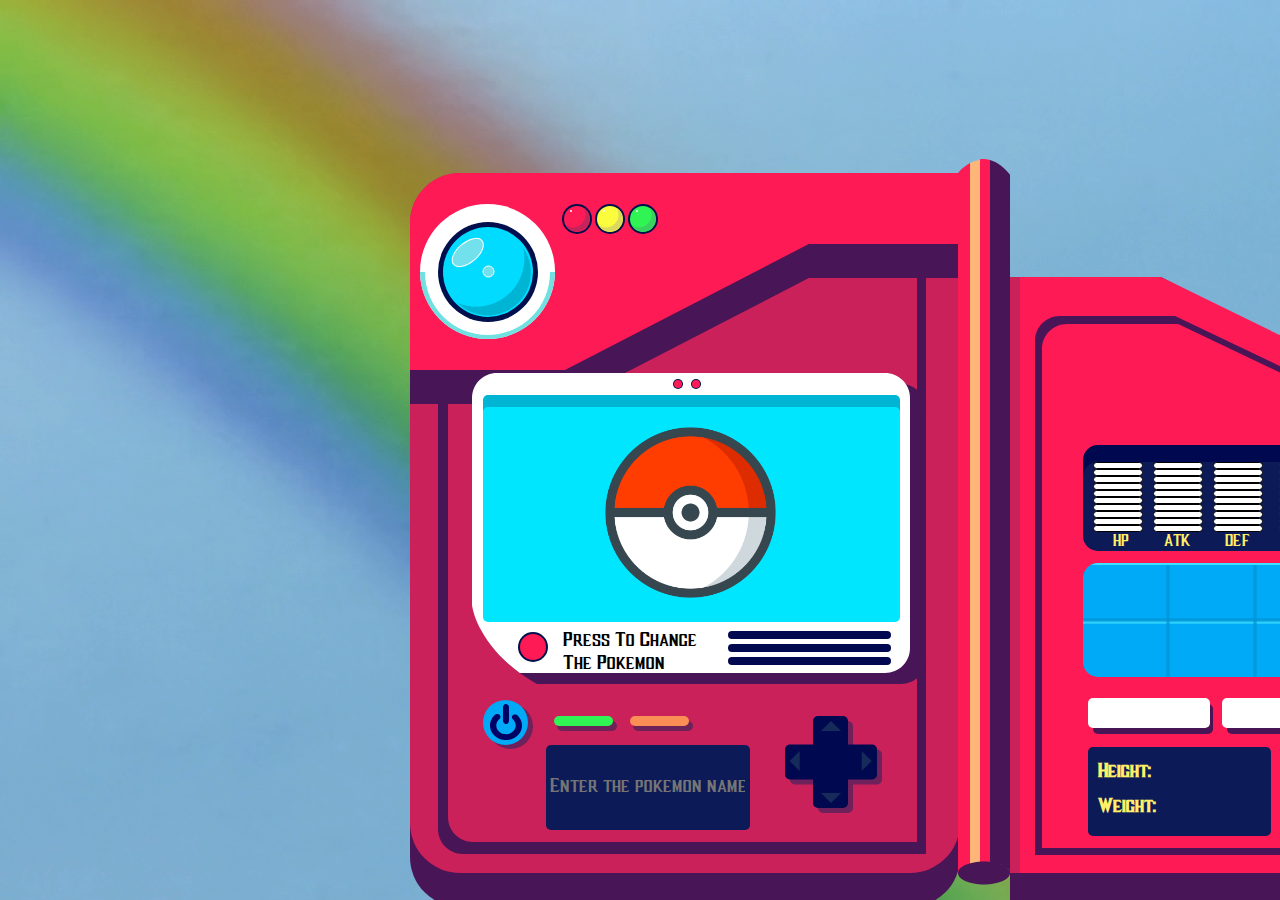
==== commit b9071155: "Update index.html" ====
--- a/index.html
+++ b/index.html
@@ -10,6 +10,7 @@
 </head>
 <body>
     <div id="Web_1920__1" class="Web_1920__1_Class">
+        <img src="img/background.png" alt="">
         <div class="Componente_27___1 Componente_27__1_Class">
             <div class="Componente_21___1 Componente_21__1_Class">
                 <svg class="Rectngulo_1">
